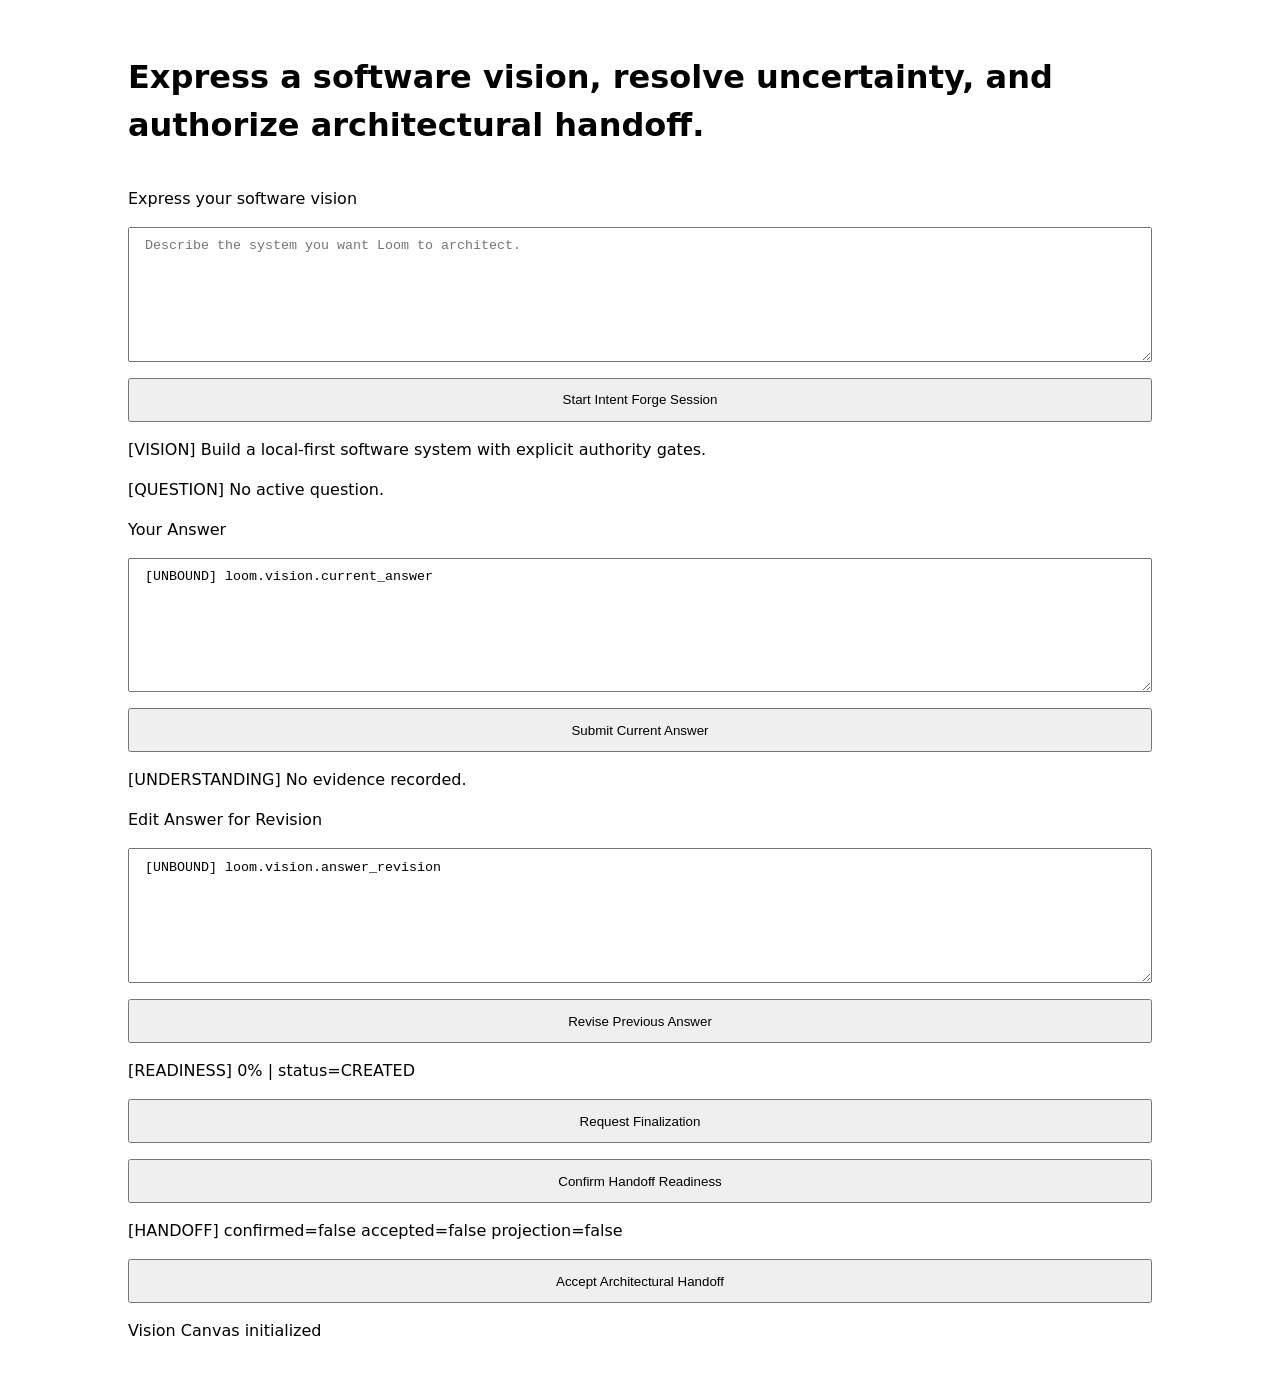
==== loom-frontend-base/.generated/loom/vision_canvas/index.html @ 2d3bd93e "Add frontend formation input controls" ====
<!doctype html>
<html lang="en">
<head>
  <meta charset="utf-8">
  <meta name="viewport" content="width=device-width, initial-scale=1">
  <title>Express a software vision, resolve uncertainty, and authorize architectural handoff.</title>
  <link rel="stylesheet" href="screen.css">
  <link rel="stylesheet" href="screen.custom.css">
</head>
<body>
  <main
    id="screen-root"
    data-screen="loom.vision_canvas"
    data-mission="loom-vision-canvas"
    class="workspace-shell"
  >
    <h1>Express a software vision, resolve uncertainty, and authorize architectural handoff.</h1>
    <label for="vision-prompt-input">Express your software vision</label>
    <textarea id="vision-prompt-input" data-classification="input_control" data-contract-path="loom.vision.prompt" placeholder="Describe the system you want Loom to architect." name="vision_prompt"></textarea>
    <button id="vision-start-btn" data-classification="action_control" data-action="intake.start_session" data-feedback-target="vision-feedback" aria-label="Start Intent Forge Session" aria-busy="false" type="button">Start Intent Forge Session</button>
    <div id="vision-prompt-display" data-classification="display" data-contract-path="loom.vision.prompt">Current Vision</div>
    <div id="vision-question-display" data-classification="display" data-contract-path="loom.vision.current_question">Interrogation Question</div>
    <label for="vision-answer-input">Your Answer</label>
    <textarea id="vision-answer-input" data-classification="input_control" data-contract-path="loom.vision.current_answer" placeholder="Answer the active interrogation question." name="vision_answer"></textarea>
    <button id="vision-submit-answer-btn" data-classification="action_control" data-action="question.submit_answer" data-feedback-target="vision-feedback" aria-label="Submit Current Answer" aria-busy="false" type="button">Submit Current Answer</button>
    <div id="vision-history-display" data-classification="display" data-contract-path="loom.vision.understanding">Submitted Answers History</div>
    <label for="vision-revision-editor">Edit Answer for Revision</label>
    <textarea id="vision-revision-editor" data-classification="input_control" data-contract-path="loom.vision.answer_revision" placeholder="Revise a previously submitted answer." name="vision_answer_revision"></textarea>
    <button id="vision-revise-answer-btn" data-classification="action_control" data-action="question.revise_answer" data-feedback-target="vision-feedback" aria-label="Revise Previous Answer" aria-busy="false" type="button">Revise Previous Answer</button>
    <div id="vision-readiness-display" data-classification="display" data-contract-path="loom.vision.readiness">Readiness 0 percent</div>
    <button id="vision-finalize-btn" data-classification="action_control" data-action="question.finalize" data-feedback-target="vision-feedback" aria-label="Request Finalization" aria-busy="false" type="button">Request Finalization</button>
    <button id="vision-confirm-handoff-btn" data-classification="action_control" data-action="handoff.confirm" data-feedback-target="vision-feedback" aria-label="Confirm Handoff Readiness" aria-busy="false" type="button">Confirm Handoff Readiness</button>
    <div id="vision-handoff-display" data-classification="display" data-contract-path="loom.vision.handoff_state">Handoff locked</div>
    <button id="vision-accept-handoff-btn" data-classification="action_control" data-action="handoff.accept" data-feedback-target="vision-feedback" aria-label="Accept Architectural Handoff" aria-busy="false" type="button">Accept Architectural Handoff</button>
    <output id="vision-feedback" data-classification="display" data-contract-path="loom.vision.feedback" aria-live="polite" aria-atomic="true">Vision Canvas initialized</output>
  </main>
  <script src="mock-driver.js"></script>
  <script src="shell.js"></script>
  <script src="screen.custom.js"></script>
</body>
</html>
---- loom-frontend-base/.generated/loom/vision_canvas/screen.css ----
:root {
  font-family: system-ui, sans-serif;
  line-height: 1.5;
}

body {
  margin: 0;
  padding: 2rem;
}

.workspace-shell {
  max-width: 64rem;
  margin: 0 auto;
  display: grid;
  gap: 1rem;
}

[data-classification="action_control"] {
  min-height: 2.75rem;
  padding: 0.65rem 1rem;
  cursor: pointer;
}

[data-classification="action_control"]:focus-visible {
  outline: 0.2rem solid currentColor;
  outline-offset: 0.2rem;
}

[data-classification="display"] {
  min-height: 1.5rem;
}

[data-classification="input_control"] {
  min-height: 2.75rem;
  padding: 0.65rem 1rem;
}

textarea[data-classification="input_control"] {
  min-height: 7rem;
}
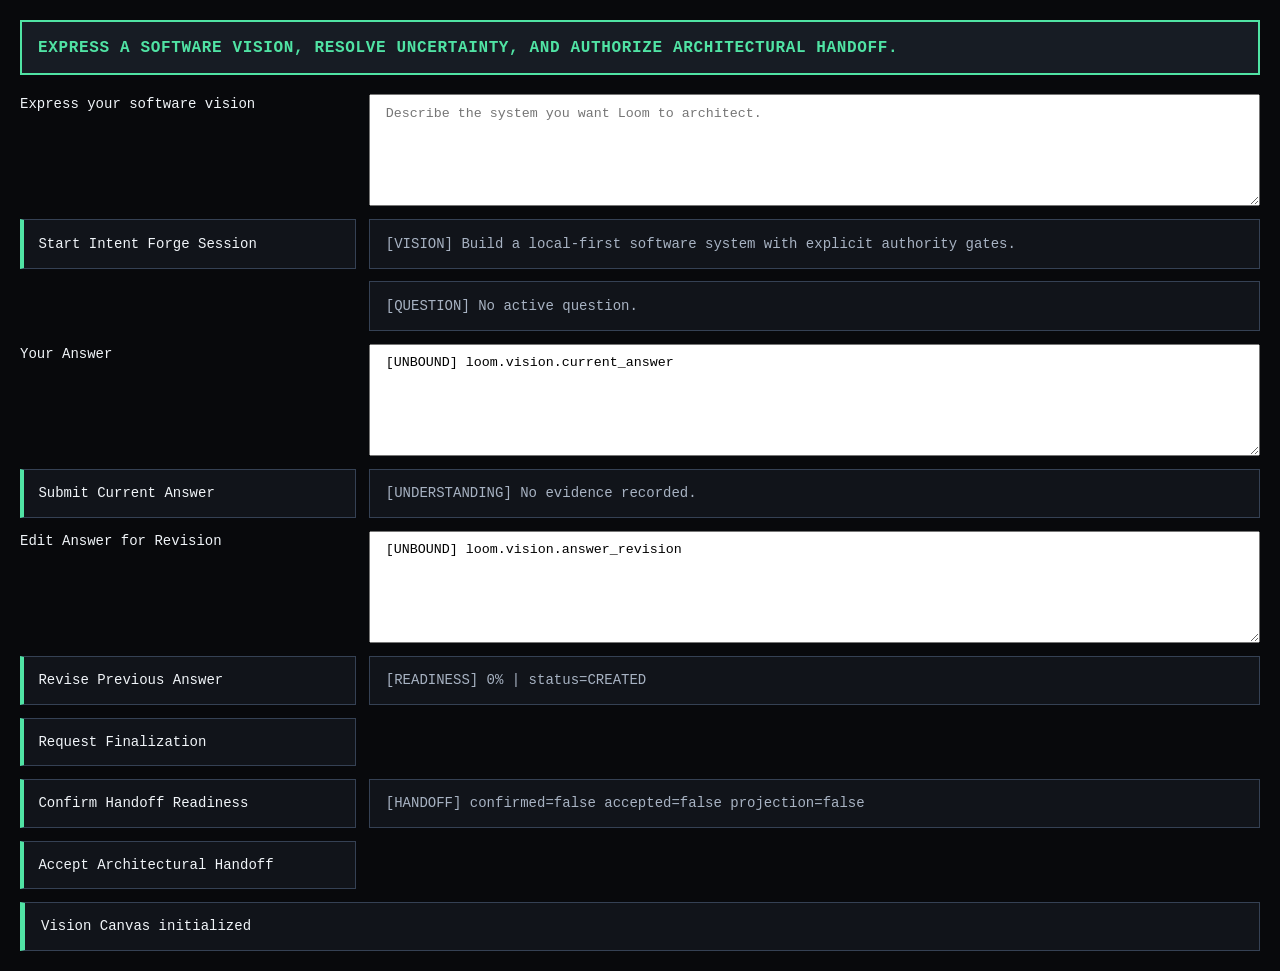
==== commit 8f62d623: "Merge pull request #9 from Ghostmonday/codex-/-.perform-repository-canonicalization-and-reduction-.2" ====
--- a/loom-frontend-base/.generated/loom/vision_canvas/index.html
+++ b/loom-frontend-base/.generated/loom/vision_canvas/index.html
@@ -1,3 +1,4 @@
+<!-- GENERATED FILE - DO NOT EDIT. Regenerate from canonical sources. -->
 <!doctype html>
 <html lang="en">
 <head>
--- a/loom-frontend-base/.generated/loom/vision_canvas/screen.css
+++ b/loom-frontend-base/.generated/loom/vision_canvas/screen.css
@@ -1,3 +1,4 @@
+/* GENERATED FILE - DO NOT EDIT. Regenerate from canonical sources. */
 :root {
   font-family: system-ui, sans-serif;
   line-height: 1.5;
--- a/loom-frontend-base/.generated/loom/vision_canvas/screen.custom.css
+++ b/loom-frontend-base/.generated/loom/vision_canvas/screen.custom.css
@@ -0,0 +1,88 @@
+/* GENERATED FILE - DO NOT EDIT. Regenerate from canonical sources. */
+
+:root {
+  --loom-bg: #08090c;
+  --loom-panel: #11141a;
+  --loom-panel-strong: #171c24;
+  --loom-border: #354154;
+  --loom-text: #f1f5f9;
+  --loom-muted: #a8b3c3;
+  --loom-accent: #50e3a4;
+  --loom-danger: #ff5c7a;
+  --loom-focus: #f8e16c;
+}
+* { box-sizing: border-box; }
+body {
+  margin: 0;
+  padding: 1.25rem;
+  background: var(--loom-bg);
+  color: var(--loom-text);
+  font-family: ui-monospace, SFMono-Regular, Menlo, Monaco, Consolas, "Liberation Mono", monospace;
+  font-size: 0.875rem;
+  line-height: 1.45;
+}
+.workspace-shell {
+  display: grid;
+  grid-template-columns: minmax(15rem, 21rem) minmax(0, 1fr);
+  gap: 0.8rem;
+  max-width: 92rem;
+  margin: 0 auto;
+}
+h1 {
+  grid-column: 1 / -1;
+  margin: 0 0 0.4rem;
+  padding: 0.85rem 1rem;
+  border: 2px solid var(--loom-accent);
+  background: var(--loom-panel-strong);
+  color: var(--loom-accent);
+  font-size: 1rem;
+  line-height: 1.5;
+  text-transform: uppercase;
+  letter-spacing: 0.04em;
+}
+[data-classification="action_control"] {
+  grid-column: 1;
+  min-height: 3rem;
+  padding: 0.75rem 0.9rem;
+  border: 1px solid var(--loom-border);
+  border-left: 4px solid var(--loom-accent);
+  background: var(--loom-panel);
+  color: var(--loom-text);
+  font: inherit;
+  text-align: left;
+  cursor: pointer;
+}
+[data-classification="action_control"]:hover { background: var(--loom-panel-strong); }
+[data-classification="action_control"]:focus-visible {
+  outline: 3px solid var(--loom-focus);
+  outline-offset: 2px;
+}
+[data-classification="action_control"][aria-busy="true"] { opacity: 0.72; cursor: progress; }
+[data-classification="display"] {
+  grid-column: 2;
+  min-width: 0;
+  min-height: 3rem;
+  padding: 0.85rem 1rem;
+  border: 1px solid var(--loom-border);
+  background: var(--loom-panel);
+  color: var(--loom-muted);
+  white-space: pre-wrap;
+  overflow-wrap: anywhere;
+}
+[data-contract-path$="feedback"] {
+  grid-column: 1 / -1;
+  border-left: 5px solid var(--loom-accent);
+  color: var(--loom-text);
+}
+[data-current-state="rejected"], [data-current-state="failed"] {
+  border-left-color: var(--loom-danger);
+  color: #ffd5dd;
+}
+@media (max-width: 58rem) {
+  body { padding: 0.7rem; }
+  .workspace-shell { grid-template-columns: 1fr; }
+  h1, [data-classification="action_control"], [data-classification="display"] { grid-column: 1; }
+}
+@media (prefers-reduced-motion: reduce) {
+  *, *::before, *::after { scroll-behavior: auto !important; transition: none !important; animation: none !important; }
+}
